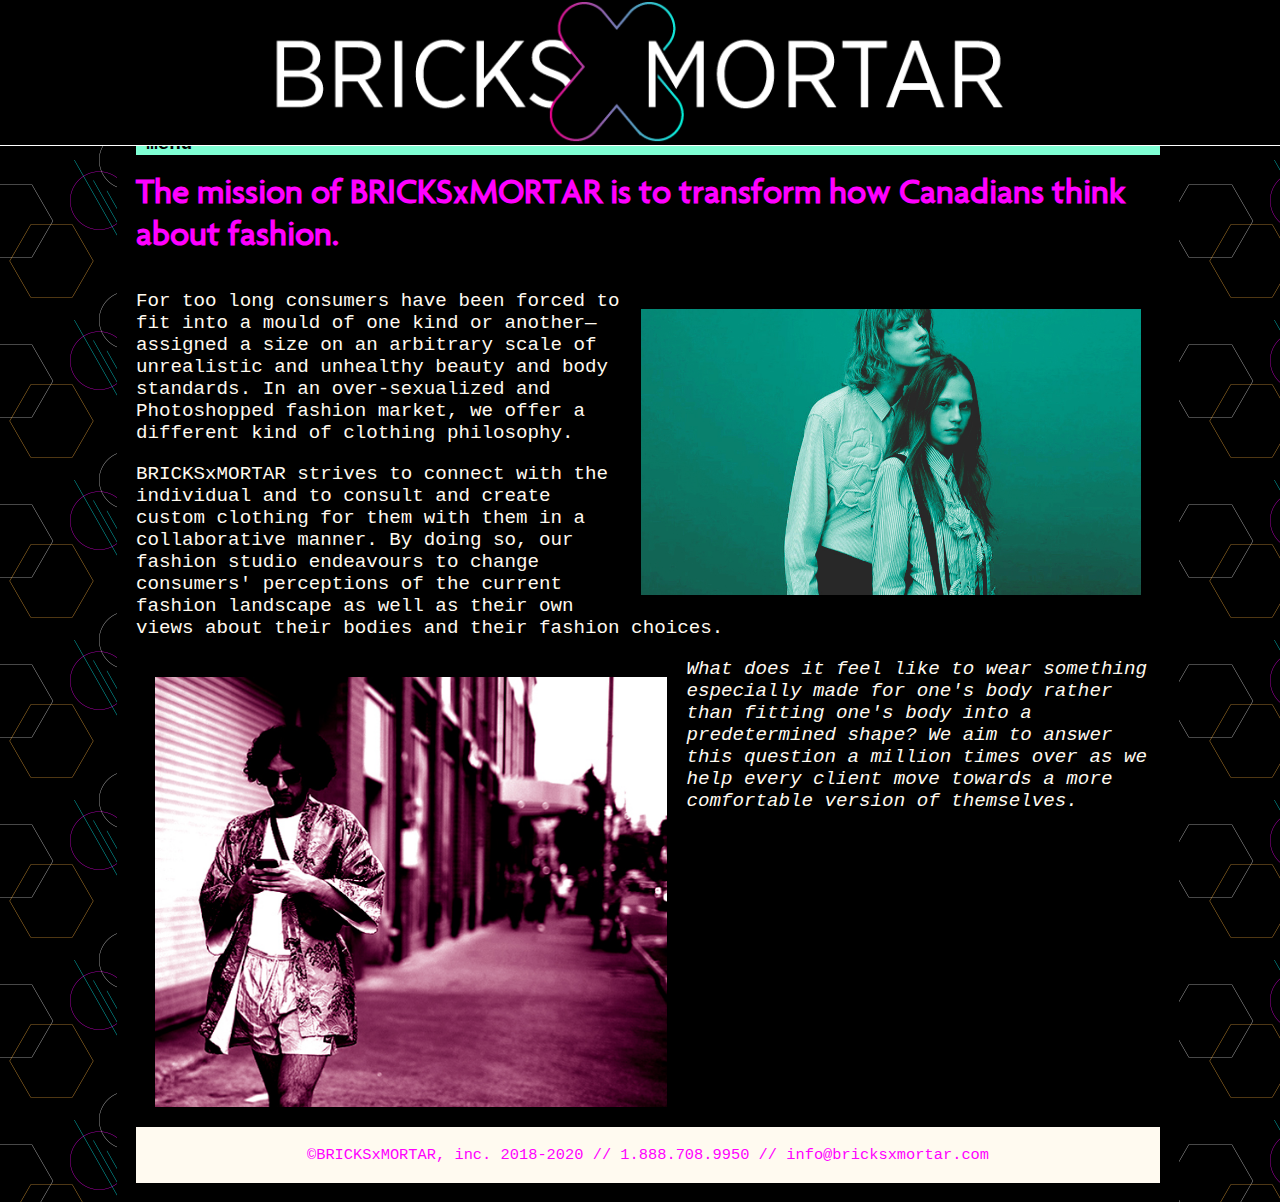
==== index.html @ 6358fb67 "Animate header" ====
<!-- Website created for Interactive Media: Web (GDES-3091), based on imaginary clothing shop BRICKSxMORTAR. -->
<!-- By Thomas Liu -->


<!DOCTYPE html>
    <head>
        <link href = "css/main.css" rel = "stylesheet">

        <style>
            #aquaCouple{
                width:50%;
                height:auto;
                min-width:200px;
                max-width:500px;
                margin:1em;
            }
            #pinkKimono{
                width:50%;
                height:auto;
                min-width:300px;
                max-width:800px;
                margin:1em;
            }
            h3{
                font-family:agenda;
                font-size:1.8em;
                animation: strobe 3s ease-in infinite;
            }

            @keyframes strobe {
                    0%{
                        color:floralwhite;
                    }
                    50%{
                        color:magenta;
                    }
                    100%{
                        color:white;
                    }
                }
        </style>
    </head>
    
    <body>
        <div id = "banner">
            <img src = "img/BRICKSxMORTAR_logo.png" id = "logo">
        </div>

        <div id = "wrapper">
            <header>
                <p>menu</p>
                <nav>
                    <a class = "menu" href = "#">OUR STORY</a>
                    <a class = "menu" href = "#">  OUR SERVICES</a>   
                    <a class = "menu" href = "#">LOCATIONS</a>
                    <a class = "menu" href = "faq.html">F.A.Q.</a>
                </nav>
            </header>

            <div id = "mission">
                <!-- put alt text later, also see if tag should be closed -->
                
                <h3 class = "magenta">
                    The mission of BRICKSxMORTAR is to transform how Canadians think about fashion.
                </h3>  
                <img class = "floatRight" id = "aquaCouple" src = "img/aqua-androgynous.jpg">

                <p>
                    For too long consumers have been forced to fit into a mould of one kind or another—assigned a size on an arbitrary scale of unrealistic and unhealthy beauty and body standards. In an over-sexualized and Photoshopped fashion market, we offer a different kind of clothing philosophy.
                </p>

                <p>
                    BRICKSxMORTAR strives to connect with the individual and to consult and create custom clothing for them with them in a collaborative manner. By doing so, our fashion studio endeavours to change consumers' perceptions of the current fashion landscape as well as their own views about their bodies and their fashion choices.
                </p>
                <p>
                    <img class = "floatLeft" id = "pinkKimono" src = "img/kimono-and-shorts.jpg">
                    <i>What does it feel like to wear something especially  made for one's body rather than fitting one's body into a predetermined shape? We aim to answer this question a million times over as we help every client move towards a more comfortable version of themselves.</i>
                </p>

                <!-- end of #mission -->
            </div>

            <footer>
                <p class = "magenta smaller">       
                    ©BRICKSxMORTAR, inc. 2018-2020 // 1.888.708.9950  // <a>info@bricksxmortar.com</a>
                </p>
            </footer>
        <!-- end of #wrapper -->
        </div>
    </body>
</html>
---- css/main.css ----
@font-face{
    font-family: 'agenda';
    src: url('../type.agenda_medium.woff2')
    format('woff2'),
        url('../type/agenda_medium.woff')
        format('woff');
    font-weight:normal;
    font-style:normal;
}

body{
    width: 100%;
    height: auto;
    background-image: url("../img/BRICKSxMORTAR_wallpaper.jpg");
    background-size: 200px, auto;
    background-color: black;
    color: floralwhite;
    font-family: 'Courier New', Courier, monospace;
    font-size: 1.2em;
}

#wrapper{
    width:80%;
    height: auto;
    margin: auto;
    background-color: black;
    padding:1em;
    position:relative;
    top:4.5em;
    z-index:0;
}

#logo{
    display: block;
    margin: auto;
    width: 60%;
}

nav{
    width: 100%;
    height: auto;
    margin: 1em auto;
    padding:1em 0;
    text-align: center;
    background-color:aquamarine;
    margin-top:-99em;
    transition: margin-top 0.8s ease-in-out;
}

a.menu{
    display:block;
}

a.menu:link, a.menu:visited{
    color:black;
    text-decoration: none;
}

a.menu:hover, a.menu:active{
    color:magenta;
    text-decoration: underline;
}

.magenta{
    color:magenta;
}

.smaller{
    font-size: 0.8em;
}

footer{
    width:100%;
    background-color: floralwhite;
    text-align: center;
    padding: 1em 0;
    clear:both;
}

footer p, footer a{
    width: 90%;
    margin: auto;
}

footer a:hover, footer a:active{
    color:black;
    background-color:aquamarine
}

h3{
    color:magenta;
}

h1{
    color: aquamarine;
}

.floatLeft{
    float:left;
}

.floatRight{
    float:right;
}

#banner{
    width:100%;
    height:auto;
    background:#000;
    border-bottom:1px solid #fff;
    position:fixed;
    z-index:+1;
    top:0;
    left:0;
    right:0;
}

header{
    width:100%;
    height:auto;
    margin-bottom:2em;
}

header p{
    width:99%;
    height:auto;
    color:black;
    background-color:aquamarine;
    font-weight:bold;
    padding-left:1%;
}

header:hover nav{
    margin-top:-1em;
}

header:hover p{
    color:magenta;
    cursor:pointer;
}
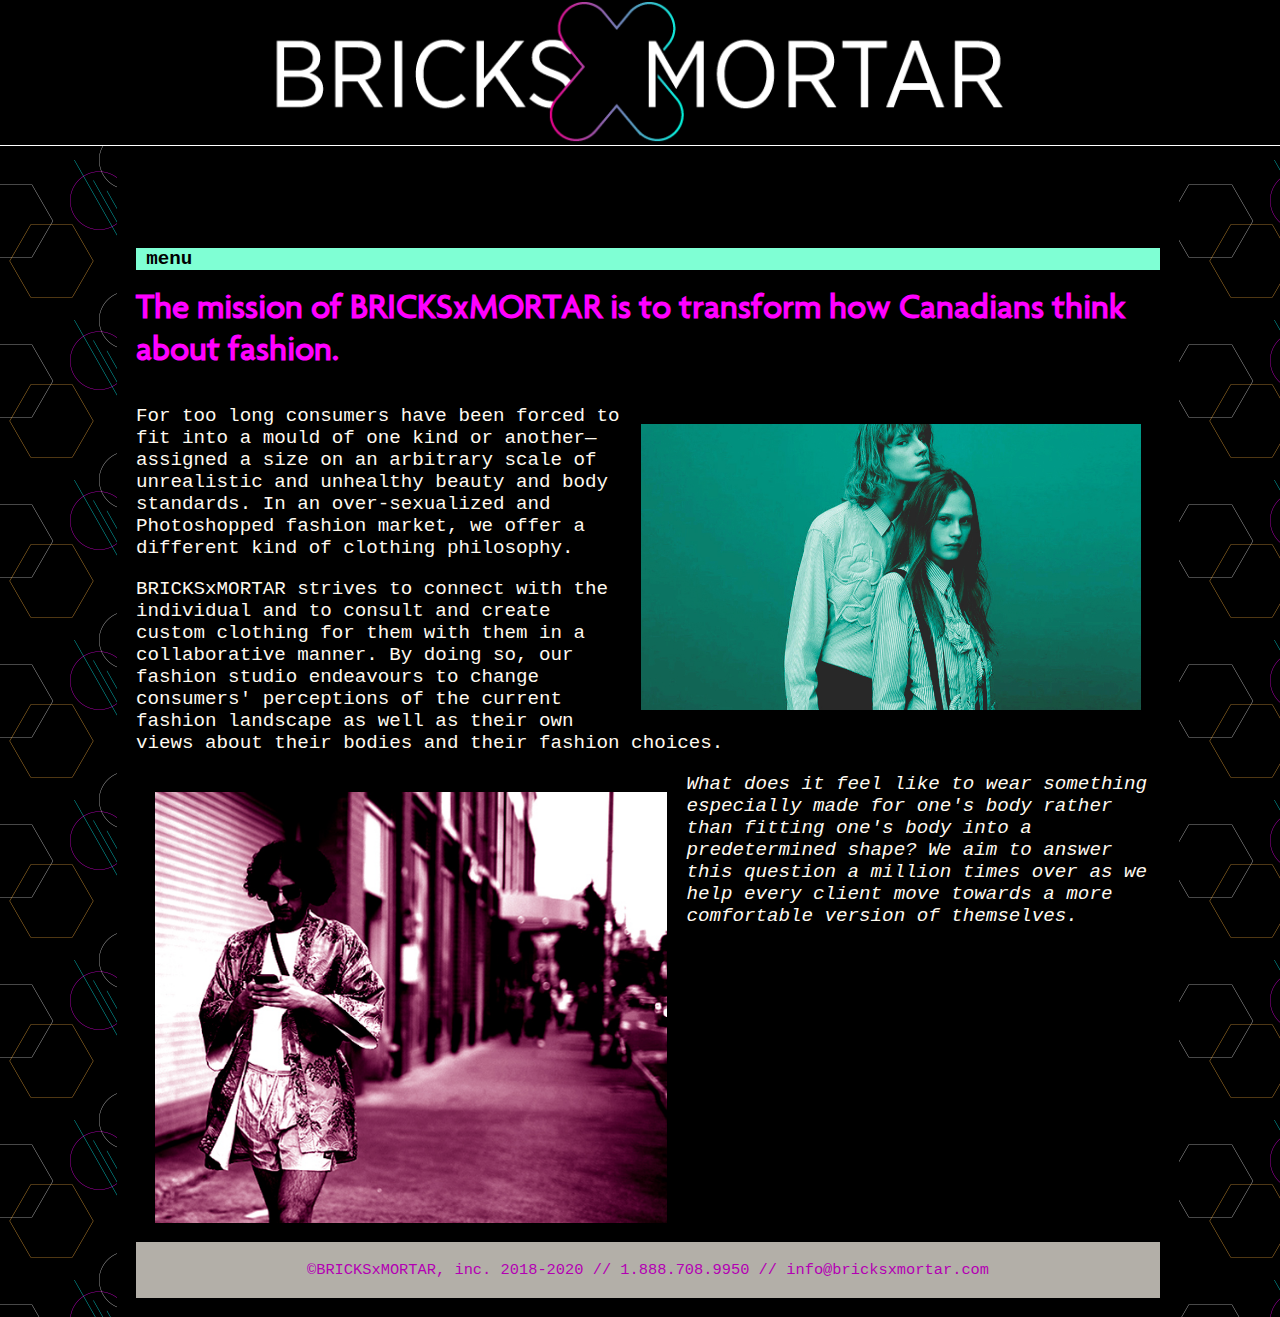
==== commit fc8857eb: "Revise according to rubric feedback" ====
--- a/index.html
+++ b/index.html
@@ -82,7 +82,7 @@
 
             <footer>
                 <p class = "magenta smaller">       
-                    ©BRICKSxMORTAR, inc. 2018-2020 // 1.888.708.9950  // <a>info@bricksxmortar.com</a>
+                    ©BRICKSxMORTAR, inc. 2018-2020 // 1.888.708.9950  // <a class = "magenta" href = "info@bricksxmortar.com">info@bricksxmortar.com</a>
                 </p>
             </footer>
         <!-- end of #wrapper -->
--- a/css/main.css
+++ b/css/main.css
@@ -1,6 +1,6 @@
 @font-face{
     font-family: 'agenda';
-    src: url('../type.agenda_medium.woff2')
+    src: url('../type/agenda_medium.woff2')
     format('woff2'),
         url('../type/agenda_medium.woff')
         format('woff');
@@ -26,7 +26,7 @@
     background-color: black;
     padding:1em;
     position:relative;
-    top:4.5em;
+    top:6.5em;
     z-index:0;
 }
 
@@ -49,6 +49,7 @@
 
 a.menu{
     display:block;
+    transition: color 0.3s;
 }
 
 a.menu:link, a.menu:visited{
@@ -58,7 +59,7 @@
 
 a.menu:hover, a.menu:active{
     color:magenta;
-    text-decoration: underline;
+    /* text-decoration: underline; */
 }
 
 .magenta{
@@ -75,11 +76,17 @@
     text-align: center;
     padding: 1em 0;
     clear:both;
+    opacity: 0.7;
+    transition: opacity 0.5s;
 }
 
+footer:hover{
+    opacity:1;
+}
 footer p, footer a{
     width: 90%;
     margin: auto;
+    text-decoration:none;
 }
 
 footer a:hover, footer a:active{
@@ -128,6 +135,7 @@
     background-color:aquamarine;
     font-weight:bold;
     padding-left:1%;
+    margin-top:5em;
 }
 
 header:hover nav{
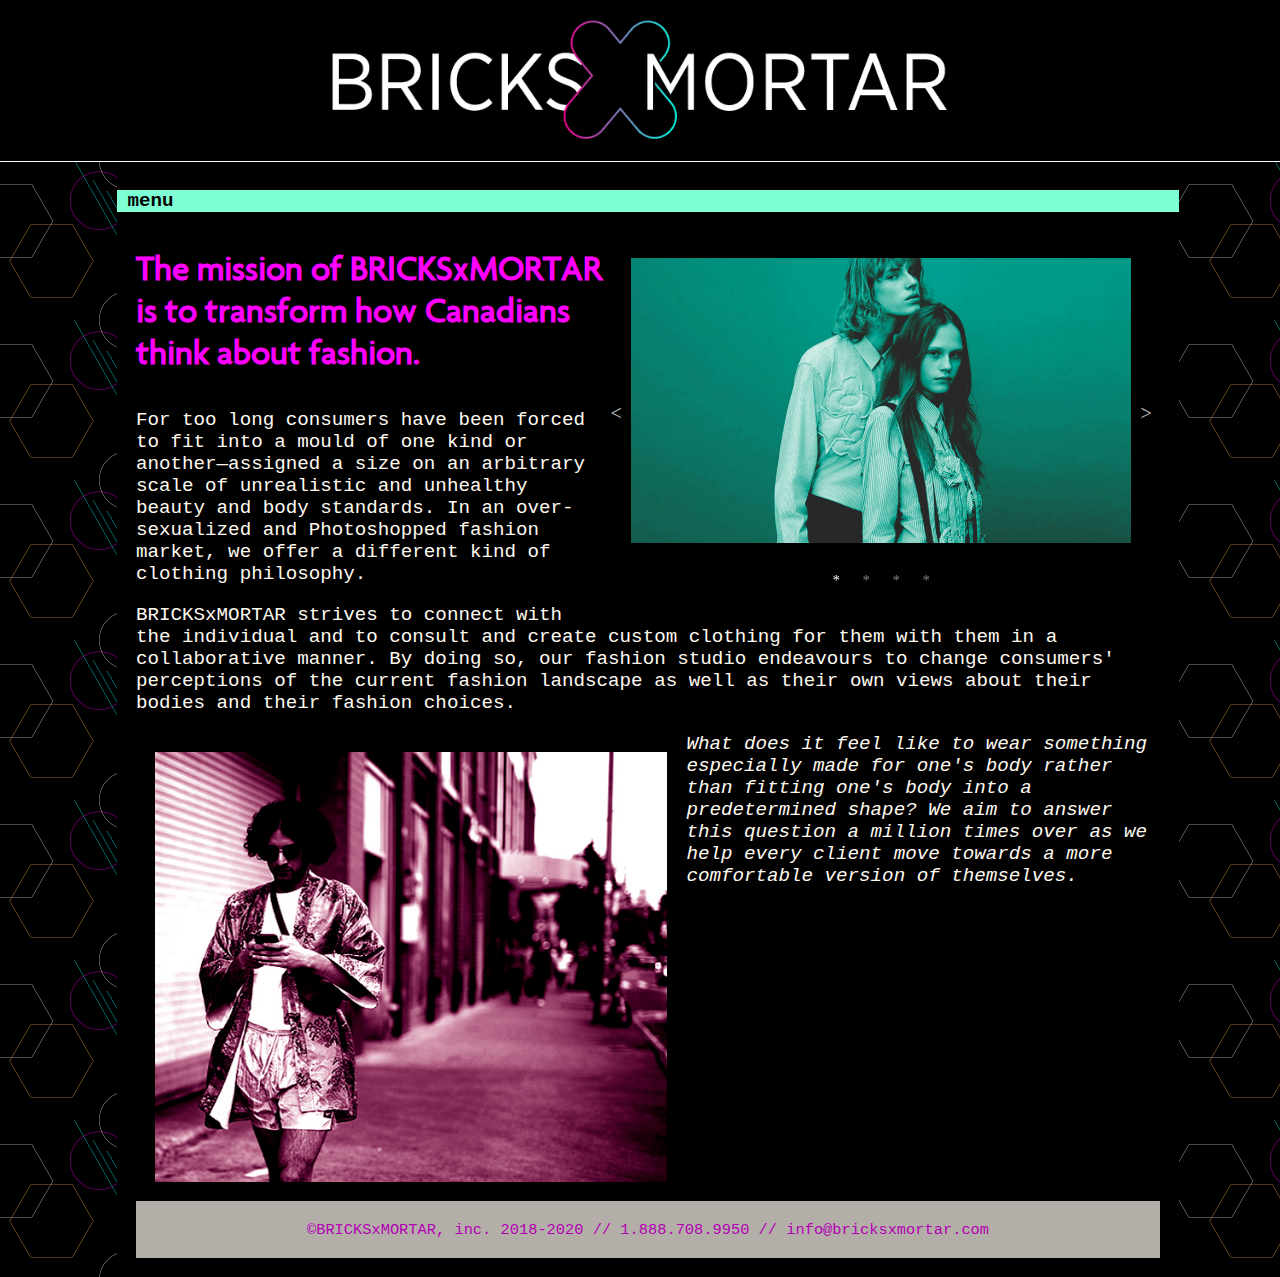
==== commit e9f96d30: "Implement stage 5 changes" ====
--- a/index.html
+++ b/index.html
@@ -4,41 +4,40 @@
 
 <!DOCTYPE html>
     <head>
+        <title>BRICKSxMORTAR: OUR MISSION</title>
+        <meta name = "description" content = "The hompage of Bricks and Mortar, Toronto's premiere custom clothing shop."/>
         <link href = "css/main.css" rel = "stylesheet">
+        <script type = "text/javascript" src = "scripts/jquery-3.5.1.min.js"></script>
+        <script type = "text/javascript" src = "scripts/jquery-ui-1.12.1/jquery-ui.js"></script>
+        <script type = "text/javascript" src = "scripts/slick/slick.js"></script>
+        <link rel = "stylesheet" href = "scripts/slick/slick.css"/>
+        <link rel = "stylesheet" href = "scripts/slick/slick-theme.css"/>
+        <link rel = "stylesheet" href = "css/homepage.css"/>
 
-        <style>
-            #aquaCouple{
-                width:50%;
-                height:auto;
-                min-width:200px;
-                max-width:500px;
-                margin:1em;
-            }
-            #pinkKimono{
-                width:50%;
-                height:auto;
-                min-width:300px;
-                max-width:800px;
-                margin:1em;
-            }
-            h3{
-                font-family:agenda;
-                font-size:1.8em;
-                animation: strobe 3s ease-in infinite;
-            }
+        <script>
+            $(document).ready(function(){
+                $("header p").click(function(){
+                    $("nav").toggleClass("slideDown");
+                });
 
-            @keyframes strobe {
-                    0%{
-                        color:floralwhite;
-                    }
-                    50%{
-                        color:magenta;
-                    }
-                    100%{
-                        color:white;
-                    }
-                }
-        </style>
+                $(".slick").slick({
+                    infinite:true,
+                    slidesToShow: 1,
+                    slidesToScroll: 1,
+                    fade:true,
+                    autoplay:true,
+                    autoplaySpeed: 2500,
+                    dots:true,
+
+                });
+            });
+
+            $(window).scroll(function(){
+                $("header").stop().animate({
+                    top: $(document).scrollTop()
+                    }, 'slow');
+            });
+        </script>
     </head>
     
     <body>
@@ -59,11 +58,16 @@
 
             <div id = "mission">
                 <!-- put alt text later, also see if tag should be closed -->
-                
+                <div class = "slick floatRight">
+                    <div><img class = "slider" src = "img/aqua-androgynous.jpg"/></div>
+                    <div><img class = "slider" src = "img/bandmate-blouses.jpg"/></div>
+                    <div><img class = "slider" src = "img/sequins-and-stones.jpg"/></div>
+                    <div><img class = "slider" src = "img/roses-vest.jpg"/></div>
+                </div>
+
                 <h3 class = "magenta">
                     The mission of BRICKSxMORTAR is to transform how Canadians think about fashion.
                 </h3>  
-                <img class = "floatRight" id = "aquaCouple" src = "img/aqua-androgynous.jpg">
 
                 <p>
                     For too long consumers have been forced to fit into a mould of one kind or another—assigned a size on an arbitrary scale of unrealistic and unhealthy beauty and body standards. In an over-sexualized and Photoshopped fashion market, we offer a different kind of clothing philosophy.
--- a/css/main.css
+++ b/css/main.css
@@ -26,7 +26,7 @@
     background-color: black;
     padding:1em;
     position:relative;
-    top:6.5em;
+    top:4.5em;
     z-index:0;
 }
 
@@ -34,6 +34,8 @@
     display: block;
     margin: auto;
     width: 60%;
+    max-width:650px;
+    padding:1em;
 }
 
 nav{
@@ -125,7 +127,11 @@
 header{
     width:100%;
     height:auto;
-    margin-bottom:2em;
+    /* margin-bottom:2em; */
+    position: absolute;
+    top:0;
+    left:0;
+    z-index:+1;
 }
 
 header p{
@@ -138,7 +144,7 @@
     margin-top:5em;
 }
 
-header:hover nav{
+.slideDown{
     margin-top:-1em;
 }
 
@@ -147,3 +153,22 @@
     cursor:pointer;
 }
 
+#mission, #faq{
+    /*added style, otherwise content would overlap with menu*/
+    margin-top:7em;
+}
+
+a.definition:link, a.definition:visited{
+    color: #dedede;
+    text-decoration:underline;
+    text-decoration-style:wavy;
+}
+
+a.definition:active, a.definition:hover{
+    cursor: pointer;
+    color:magenta;
+}
+
+.modal{
+    color:black;
+}--- a/css/homepage.css
+++ b/css/homepage.css
@@ -0,0 +1,38 @@
+.slick{
+    width:50%;
+    height:auto;
+    min-width:200px;
+    max-width:500px;
+    margin:1.5em;
+    position: relative;
+    top: -1em;
+}
+
+.slider{
+    width:100%;
+    height:auto;
+}
+#pinkKimono{
+    width:50%;
+    height:auto;
+    min-width:300px;
+    max-width:800px;
+    margin:1em;
+}
+h3{
+    font-family:agenda;
+    font-size:1.8em;
+    animation: strobe 3s ease-in infinite;
+}
+
+@keyframes strobe {
+        0%{
+            color:floralwhite;
+        }
+        50%{
+            color:magenta;
+        }
+        100%{
+            color:white;
+        }
+    }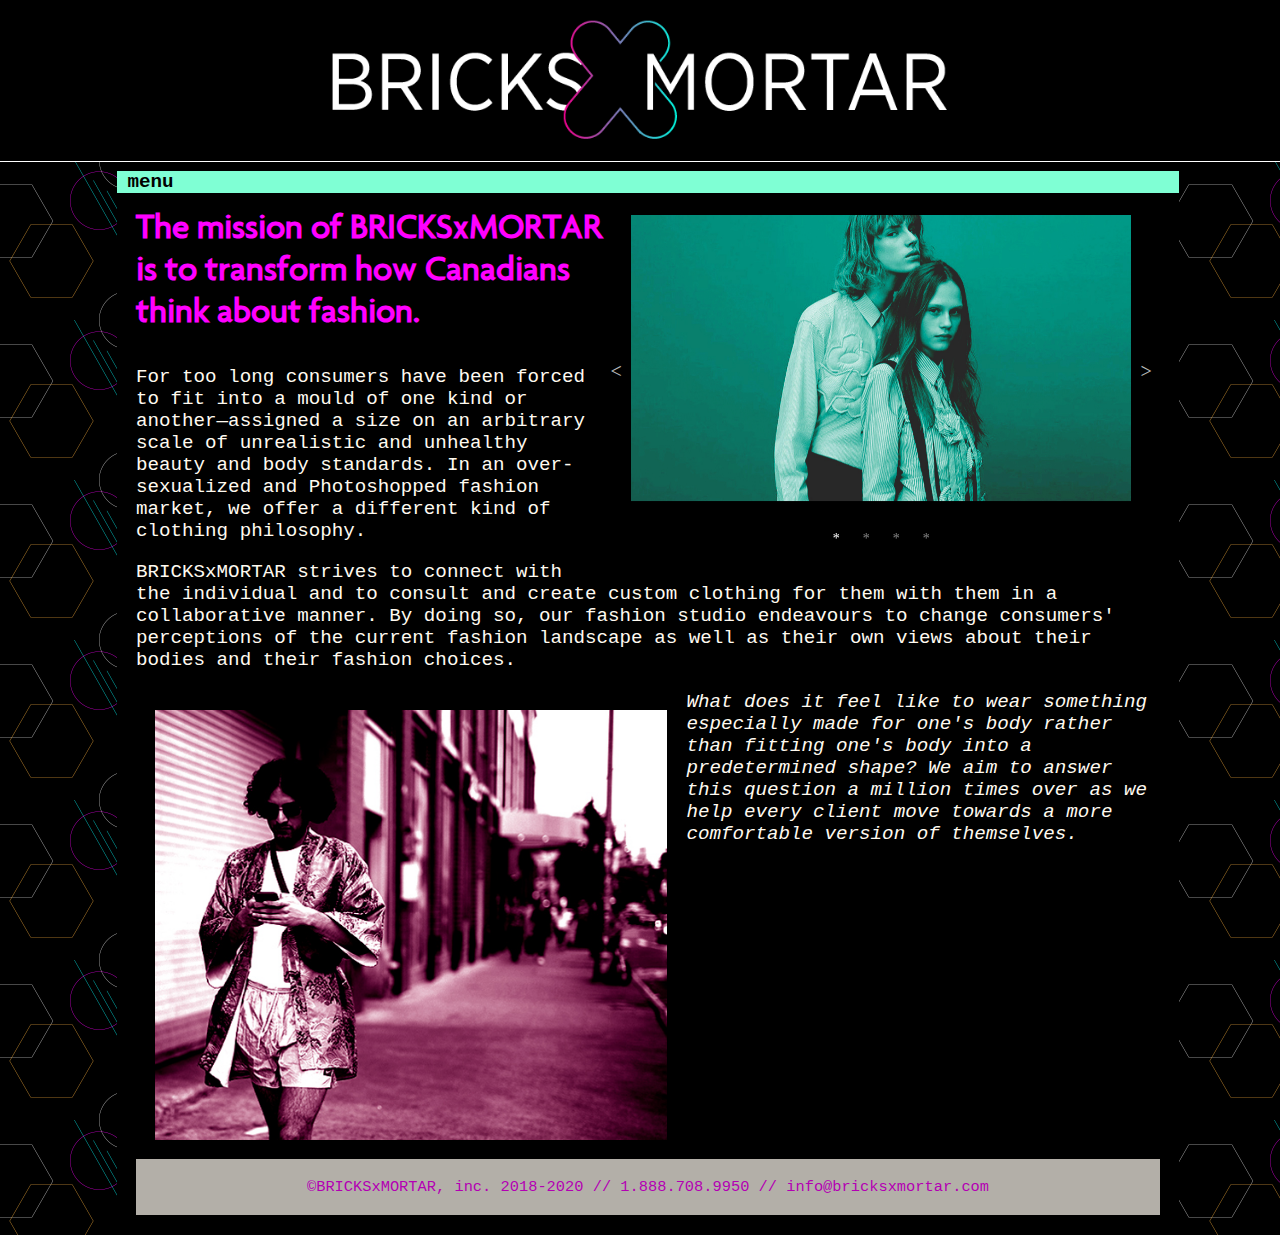
==== commit ff480340: "Revise site as per feedback" ====
--- a/index.html
+++ b/index.html
@@ -13,6 +13,7 @@
         <link rel = "stylesheet" href = "scripts/slick/slick.css"/>
         <link rel = "stylesheet" href = "scripts/slick/slick-theme.css"/>
         <link rel = "stylesheet" href = "css/homepage.css"/>
+        <link rel = "stylesheet" href = "css/mediaQueries.css"/>
 
         <script>
             $(document).ready(function(){
@@ -30,6 +31,11 @@
                     dots:true,
 
                 });
+
+                $("#hamburger").click(function(){
+                    $(this).toggleClass("change");
+                    $("nav").toggleClass("slideDownFurther");
+                });
             });
 
             $(window).scroll(function(){
@@ -42,6 +48,12 @@
     
     <body>
         <div id = "banner">
+            <div id = "hamburger">
+                <div id = "bar1"></div>
+                <div id = "bar2"></div>
+                <div id = "bar3"></div>
+            </div>
+
             <img src = "img/BRICKSxMORTAR_logo.png" id = "logo">
         </div>
 
@@ -49,7 +61,7 @@
             <header>
                 <p>menu</p>
                 <nav>
-                    <a class = "menu" href = "#">OUR STORY</a>
+                    <a class = "menu" href = "story.html">OUR STORY</a>
                     <a class = "menu" href = "#">  OUR SERVICES</a>   
                     <a class = "menu" href = "#">LOCATIONS</a>
                     <a class = "menu" href = "faq.html">F.A.Q.</a>
--- a/css/main.css
+++ b/css/main.css
@@ -26,7 +26,7 @@
     background-color: black;
     padding:1em;
     position:relative;
-    top:4.5em;
+    top:7.5em;
     z-index:0;
 }
 
@@ -61,7 +61,6 @@
 
 a.menu:hover, a.menu:active{
     color:magenta;
-    /* text-decoration: underline; */
 }
 
 .magenta{
@@ -97,6 +96,8 @@
 }
 
 h3{
+    font-family: "agenda";
+    font-size:1.8em;
     color:magenta;
 }
 
@@ -141,21 +142,21 @@
     background-color:aquamarine;
     font-weight:bold;
     padding-left:1%;
-    margin-top:5em;
+    /* margin-top:5em; */
 }
 
 .slideDown{
     margin-top:-1em;
 }
 
+.slideDownFurther{
+    margin-top:3em;
+}
+
+
 header:hover p{
     color:magenta;
     cursor:pointer;
-}
-
-#mission, #faq{
-    /*added style, otherwise content would overlap with menu*/
-    margin-top:7em;
 }
 
 a.definition:link, a.definition:visited{
@@ -171,4 +172,36 @@
 
 .modal{
     color:black;
-}+}
+
+#hamburger{
+    position:absolute;
+    top:0.75em;
+    left:5%;
+    cursor: pointer;
+}
+
+#bar1, #bar2, #bar3{
+    width:35px;
+    height:5px;
+    margin-top:6px;
+    margin-bottom:6px;
+    background-color:aquamarine;
+    transition: 0.5s;
+
+}
+
+.change #bar1{
+    -webkit-transform: rotate(-45deg) translate(-9px, 6px);
+    transform:rotate(-45deg) translate(-9px, 6px);
+}
+
+.change #bar2{
+    opacity: 0;
+}
+
+.change #bar3{
+    -webkit-transform: rotate(45deg) translate(-8px, -8px);
+    transform:rotate(45deg) translate(-8px, -8px);
+}
+
--- a/css/mediaQueries.css
+++ b/css/mediaQueries.css
@@ -0,0 +1,39 @@
+@media screen and (max-width:640px) {
+    .floatright, .floatLeft{
+        float:none;
+    }
+
+    .slick, #pinkkimono{
+        display:block;
+        width:95%;
+        min-width:95%;
+        margin:auto;
+    }
+
+    #wrapper{
+        position: relative;
+        top:4em;
+    }
+
+    header p {
+        display: none;
+    }
+
+    #audioButton{
+        width:35px;
+        top:1em;
+        margin-left:85%;
+    }
+
+    h1{
+        margin-top:1em;
+    }
+}
+
+
+@media screen and (min-width:641px) {
+    #hamburger{
+        display:none;
+    }
+
+}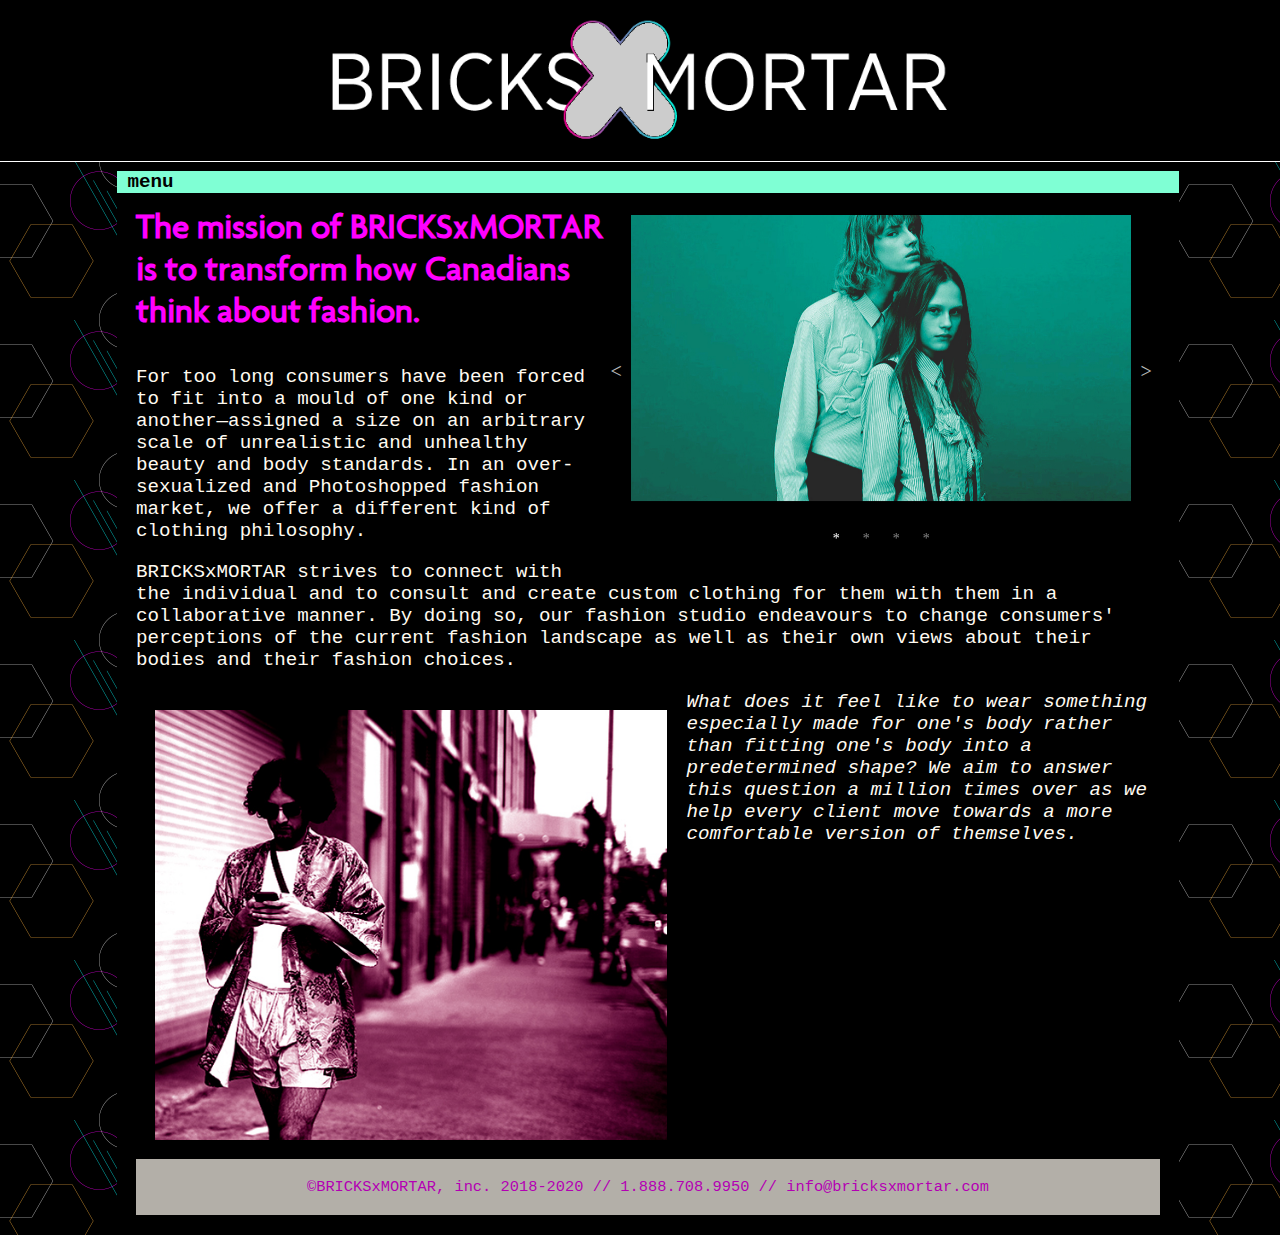
==== commit 6d4dabe7: "Add animated banner using Processing" ====
--- a/index.html
+++ b/index.html
@@ -14,6 +14,7 @@
         <link rel = "stylesheet" href = "scripts/slick/slick-theme.css"/>
         <link rel = "stylesheet" href = "css/homepage.css"/>
         <link rel = "stylesheet" href = "css/mediaQueries.css"/>
+        <script type="text/javascript" src="scripts/processing.min.js"></script>
 
         <script>
             $(document).ready(function(){
@@ -54,7 +55,7 @@
                 <div id = "bar3"></div>
             </div>
 
-            <img src = "img/BRICKSxMORTAR_logo.png" id = "logo">
+            <canvas id="logo" data-processing-sources="BxM_animatedLogo.pde"></canvas>
         </div>
 
         <div id = "wrapper">
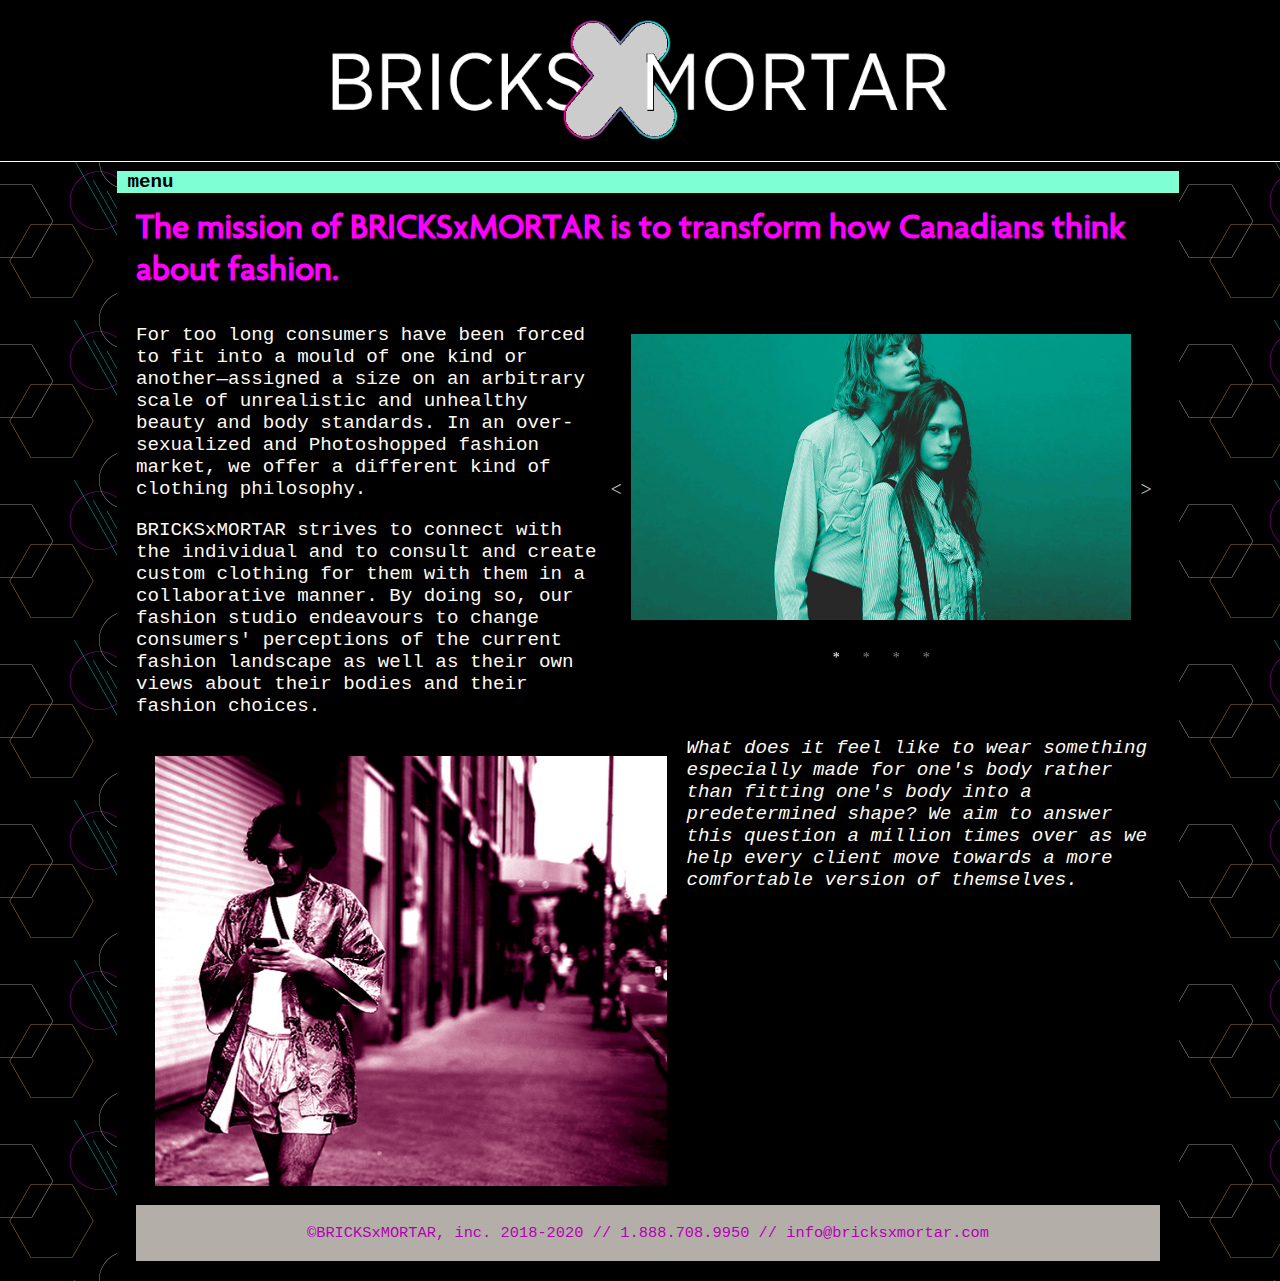
==== commit 58d6f95d: "Reposition slider as per feedback" ====
--- a/index.html
+++ b/index.html
@@ -69,19 +69,19 @@
                 </nav>
             </header>
 
-            <div id = "mission">
-                <!-- put alt text later, also see if tag should be closed -->
-                <div class = "slick floatRight">
-                    <div><img class = "slider" src = "img/aqua-androgynous.jpg"/></div>
-                    <div><img class = "slider" src = "img/bandmate-blouses.jpg"/></div>
-                    <div><img class = "slider" src = "img/sequins-and-stones.jpg"/></div>
-                    <div><img class = "slider" src = "img/roses-vest.jpg"/></div>
-                </div>
+
 
                 <h3 class = "magenta">
                     The mission of BRICKSxMORTAR is to transform how Canadians think about fashion.
                 </h3>  
-
+                <div id = "mission">
+                    <!-- put alt text later, also see if tag should be closed -->
+                    <div class = "slick floatRight">
+                        <div><img class = "slider" src = "img/aqua-androgynous.jpg"/></div>
+                        <div><img class = "slider" src = "img/bandmate-blouses.jpg"/></div>
+                        <div><img class = "slider" src = "img/sequins-and-stones.jpg"/></div>
+                        <div><img class = "slider" src = "img/roses-vest.jpg"/></div>
+                    </div>
                 <p>
                     For too long consumers have been forced to fit into a mould of one kind or another—assigned a size on an arbitrary scale of unrealistic and unhealthy beauty and body standards. In an over-sexualized and Photoshopped fashion market, we offer a different kind of clothing philosophy.
                 </p>
